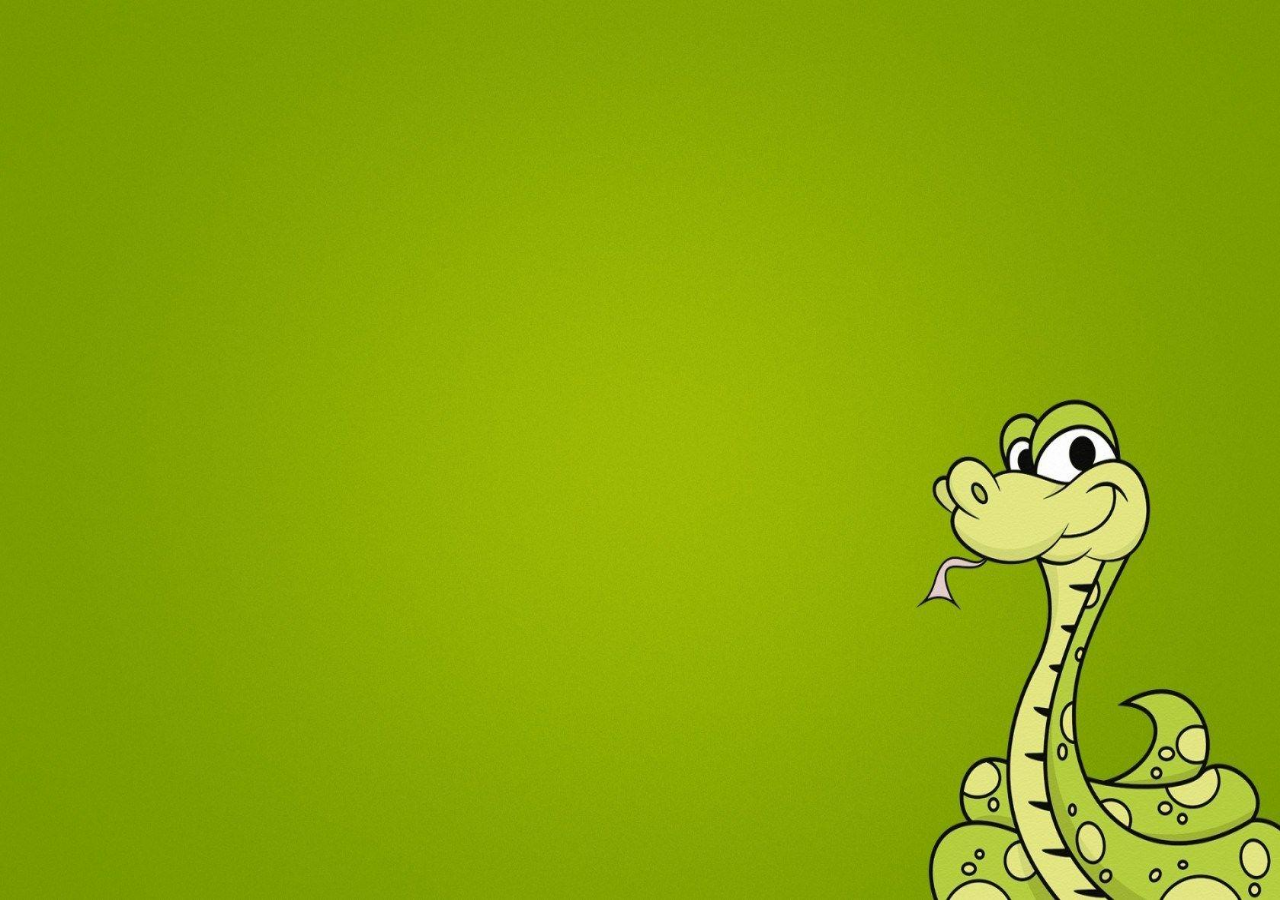
==== public/index.html @ 13edfad4 "Adding background" ====
<!DOCTYPE html>
<html lang="en">
<head>
    <meta charset="UTF-8">
    <meta http-equiv="X-UA-Compatible" content="IE=edge">
    <meta name="viewport" content="width=device-width, initial-scale=1.0">
    <title>Lazy Snake</title>
    <link rel="stylesheet" href= 'style.css'>
</head>
<body>
    <div class="body">
        <div class="board"></div>
    </div>
</body>
<script src = '../javascript/index.js'></script>
</html>
---- public/style.css ----
*{
    padding: 0;
    margin: 0;
}
.body {
    background: url('../image/bg.jpg');
    min-height: 100vh;
    background-size: 100vw 100vh;
}
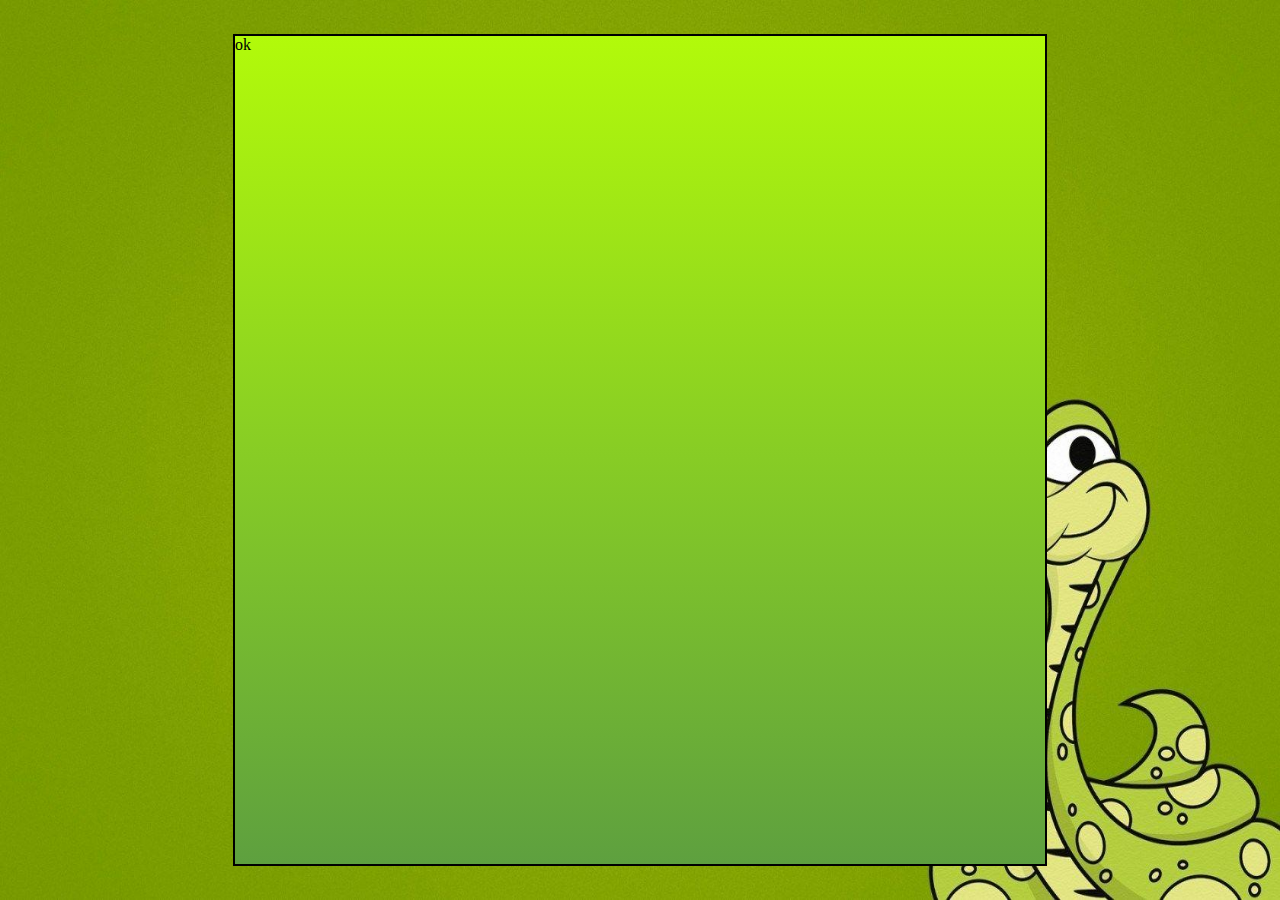
==== commit 8f1f5934: "initializing variables" ====
--- a/public/index.html
+++ b/public/index.html
@@ -9,7 +9,7 @@
 </head>
 <body>
     <div class="body">
-        <div class="board"></div>
+        <div id="board">ok</div>
     </div>
 </body>
 <script src = '../javascript/index.js'></script>
--- a/public/style.css
+++ b/public/style.css
@@ -6,4 +6,24 @@
     background: url('../image/bg.jpg');
     min-height: 100vh;
     background-size: 100vw 100vh;
+    display: flex;
+    justify-content: center;
+    align-items: center;
+}
+
+#board {
+    background: linear-gradient(rgb(178, 250, 10), rgb(94, 160, 63));
+    width: 90vmin;
+    height: 92vmin;
+    border: 2px solid black;
+    display: grid;
+    grid-template-rows: repeat(18, 1fr);
+    grid-template-columns: repeat(18, 1fr);
+}
+
+.head {
+    background-color: red;
+}
+.food {
+    background-color: yellow;
 }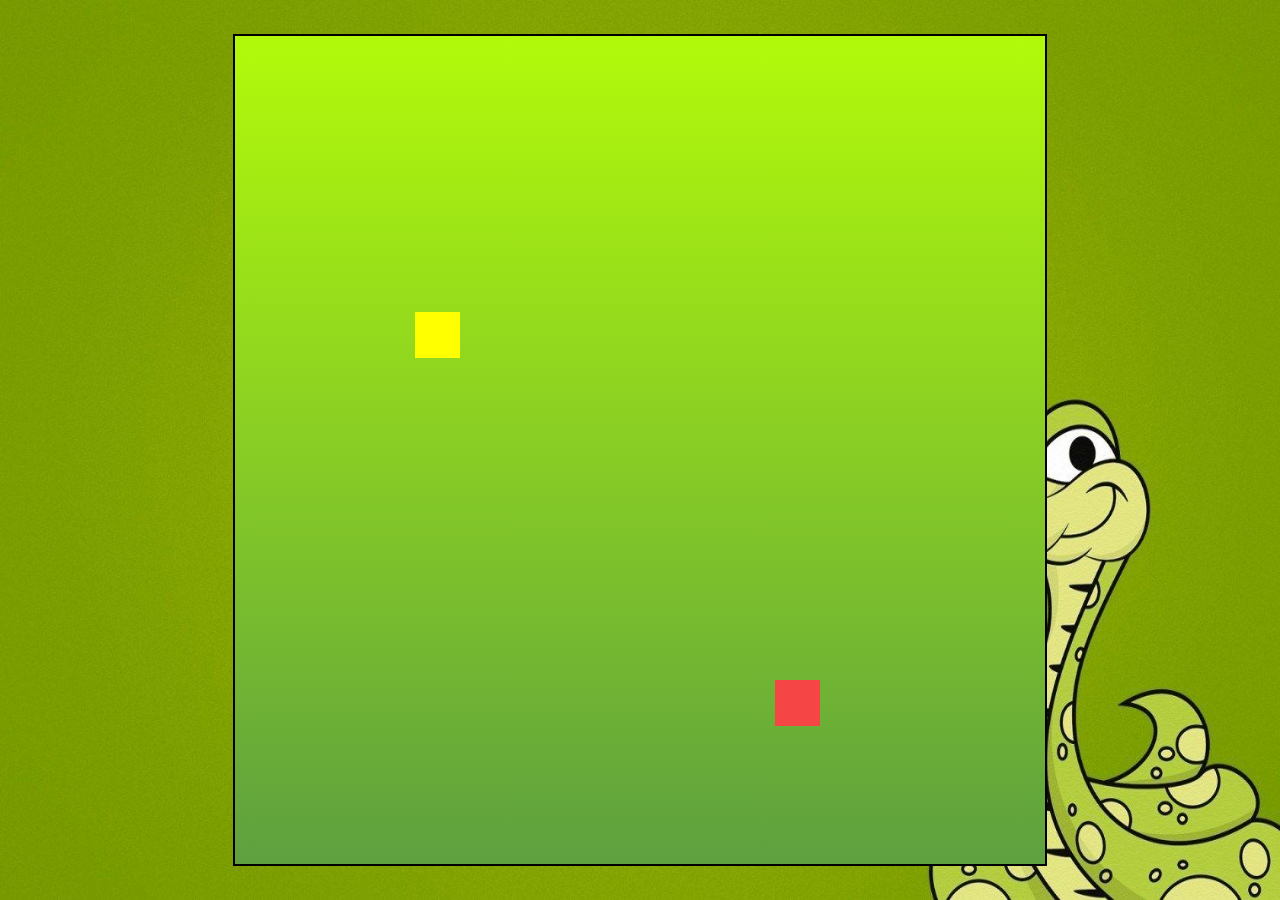
==== commit 2bd069a2: "adding snake and food" ====
--- a/public/index.html
+++ b/public/index.html
@@ -9,7 +9,7 @@
 </head>
 <body>
     <div class="body">
-        <div id="board">ok</div>
+        <div id="board"></div>
     </div>
 </body>
 <script src = '../javascript/index.js'></script>
--- a/public/style.css
+++ b/public/style.css
@@ -22,7 +22,10 @@
 }
 
 .head {
-    background-color: red;
+    background-color: rgb(117, 7, 7);
+}
+.snake {
+    background-color: rgb(245, 69, 69);
 }
 .food {
     background-color: yellow;
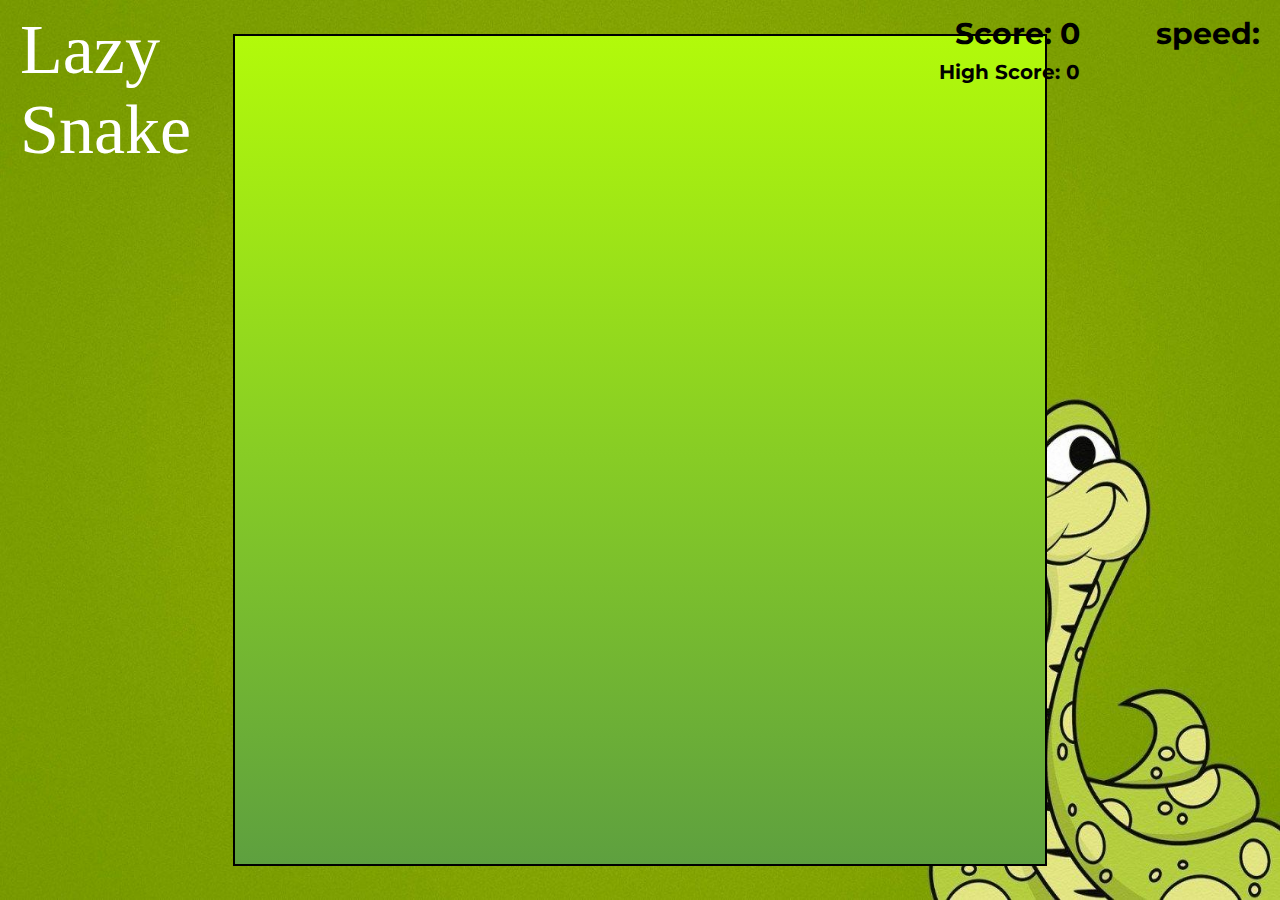
==== commit 8c83cb7e: "adding name and final score" ====
--- a/public/index.html
+++ b/public/index.html
@@ -6,11 +6,21 @@
     <meta name="viewport" content="width=device-width, initial-scale=1.0">
     <title>Lazy Snake</title>
     <link rel="stylesheet" href= 'style.css'>
+    <link rel="preconnect" href="https://fonts.gstatic.com">
+    <link href="https://fonts.googleapis.com/css2?family=Montserrat:ital,wght@1,200&display=swap" rel="stylesheet">
 </head>
 <body>
     <div class="body">
+        <div id="name">
+            <p>Lazy </p>
+            <p>Snake</p>
+        </div>
         <div id="board"></div>
+        <div id="scoreBox">Score: 0</div>
+        <div id="speedBox">speed: </div>
+        <div id="hiscoreBox">High Score: 0</div>
     </div>
+    
 </body>
 <script src = '../javascript/index.js'></script>
 </html>--- a/public/style.css
+++ b/public/style.css
@@ -1,3 +1,4 @@
+
 *{
     padding: 0;
     margin: 0;
@@ -22,11 +23,51 @@
 }
 
 .head {
-    background-color: rgb(117, 7, 7);
+    background: linear-gradient(black, brown);
+    border: 2px solid rgb(0, 0, 0);
+    transform: scale(1.02);
+    border-radius: 9px;
 }
 .snake {
-    background-color: rgb(245, 69, 69);
+    background-color: purple;
+    border: .25vmin solid whitesmoke;
+    border-radius: 12px;
 }
 .food {
-    background-color: yellow;
+    background: linear-gradient(red, brown);
+    border: .25vmin solid black;
+    border-radius: 8px;
+}
+#scoreBox {
+    position: absolute;
+    top: 15px;
+    right: 200px;
+    font-size: 30px;
+    font-weight: bold;
+    font-family: 'Montserrat', sans-serif;
+}
+#hiscoreBox {
+    position: absolute;
+    top: 60px;
+    right: 200px;
+    font-size: 20px;
+    font-weight: bold;
+    font-family: 'Montserrat', sans-serif;
+}
+#speedBox {
+    position: absolute;
+    top: 15px;
+    right: 20px;
+    font-size: 30px;
+    font-weight: bold;
+    font-family: 'Montserrat', sans-serif;
+}
+#name {
+    position: absolute;
+    top: 10px;
+    left: 20px;
+    font-size: 70px;
+    font-family: 'Dancing Script', cursive;
+    color: white;
+    
 }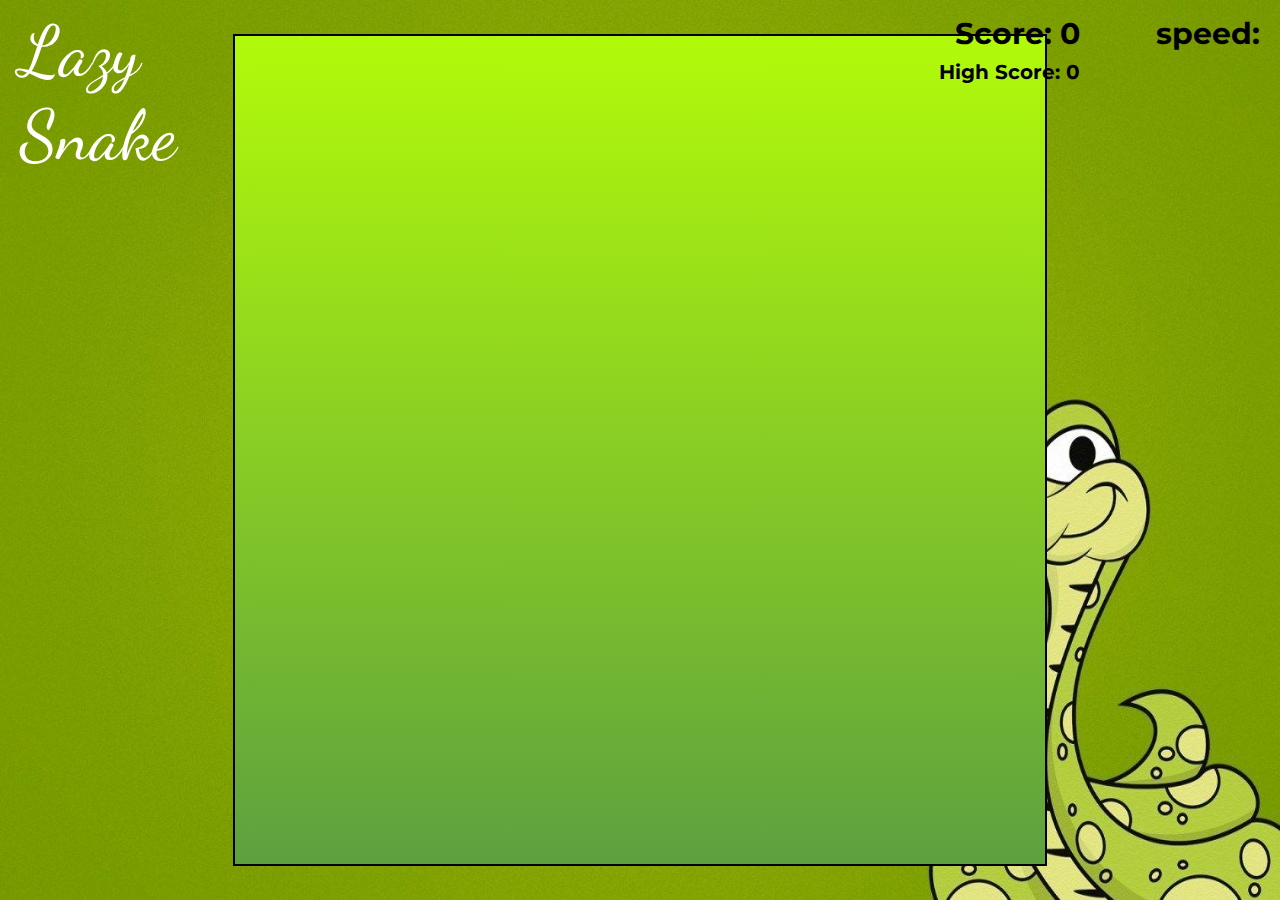
==== commit c8b5b3a4: "making hard" ====
--- a/public/index.html
+++ b/public/index.html
@@ -8,6 +8,7 @@
     <link rel="stylesheet" href= 'style.css'>
     <link rel="preconnect" href="https://fonts.gstatic.com">
     <link href="https://fonts.googleapis.com/css2?family=Montserrat:ital,wght@1,200&display=swap" rel="stylesheet">
+    <link href="https://fonts.googleapis.com/css2?family=Dancing+Script:wght@700&family=Montserrat:ital,wght@1,200&display=swap" rel="stylesheet">
 </head>
 <body>
     <div class="body">
